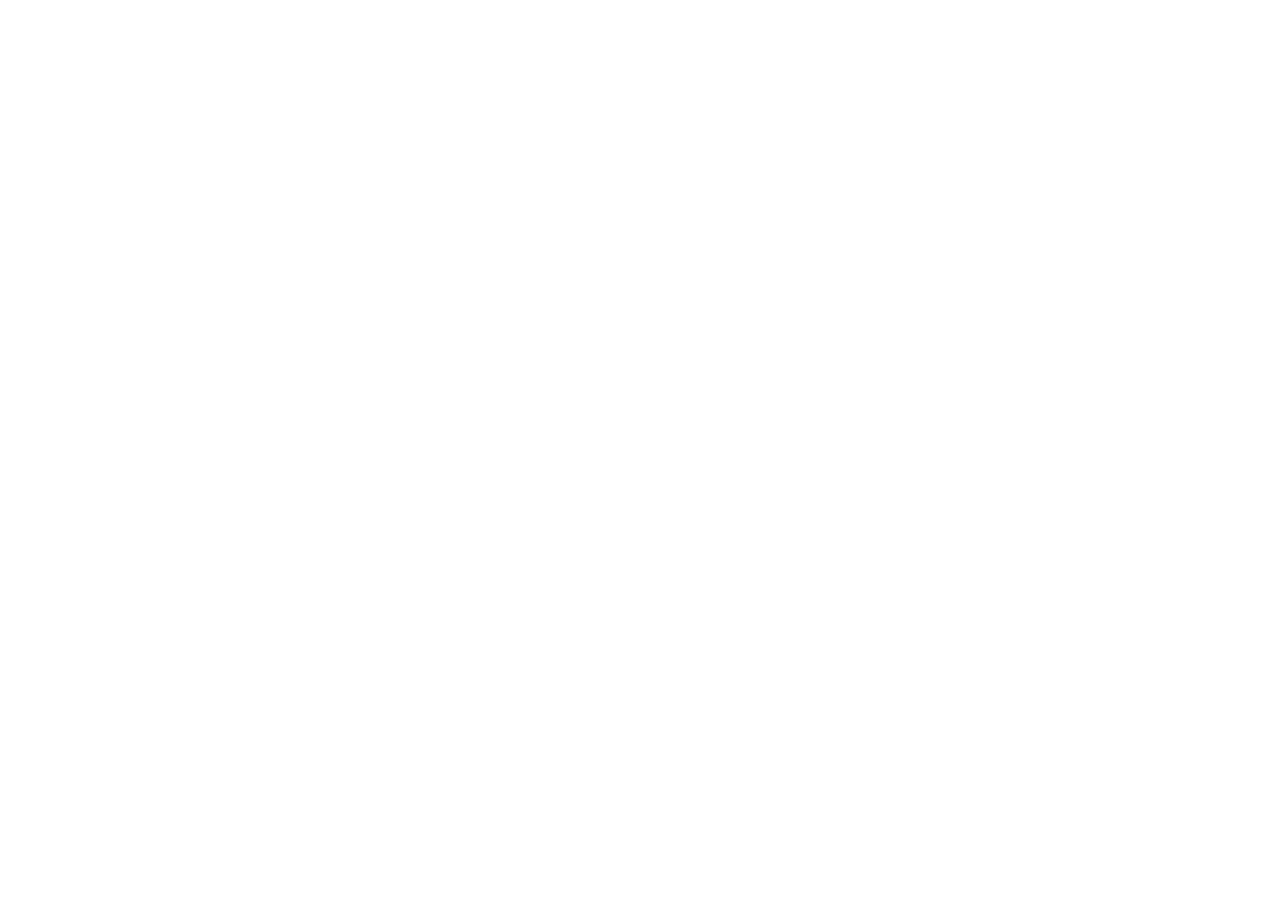
==== dark_side/index.html @ 6d7e7775 "added filestructure" ====
<!DOCTYPE html>
<html lang="en">
<head>
    <meta charset="UTF-8">
    <meta name="viewport" content="width=device-width, initial-scale=1.0">
    <title>Musician</title>
    <link rel="stylesheet" href="styles/index.css">

</head>
<body>
    
</body>
</html>
---- dark_side/styles/index.css ----
* {
  margin: 0;
  padding: 0;
}

/*# sourceMappingURL=index.css.map */
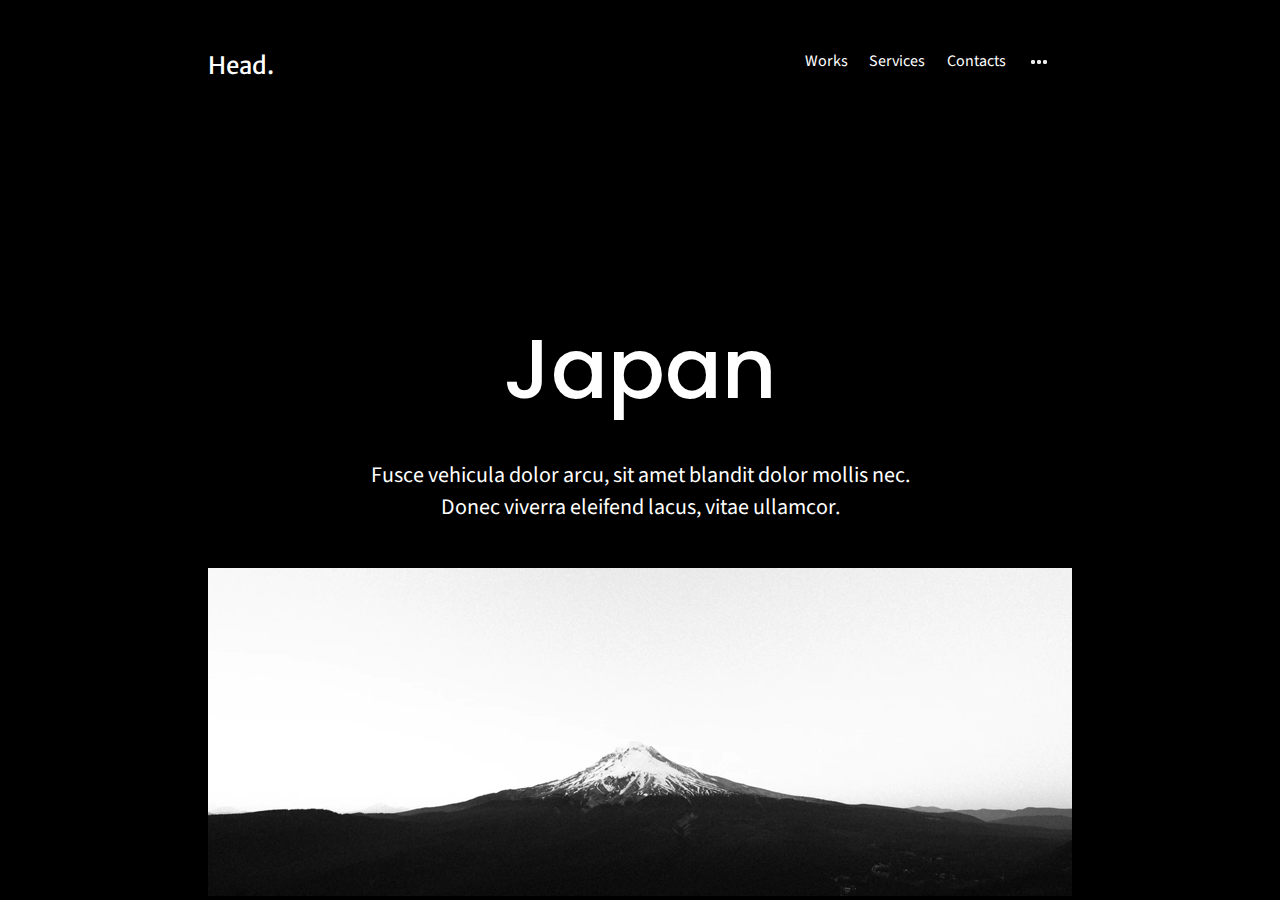
==== commit c61c7391: "working on overlay nav" ====
--- a/dark_side/index.html
+++ b/dark_side/index.html
@@ -3,11 +3,62 @@
 <head>
     <meta charset="UTF-8">
     <meta name="viewport" content="width=device-width, initial-scale=1.0">
-    <title>Musician</title>
+    <title>Japan</title>
     <link rel="stylesheet" href="styles/index.css">
+    <link href="https://fonts.googleapis.com/css?family=Merriweather+Sans:700|Poppins:500|Source+Sans+Pro&display=swap" rel="stylesheet">
+    <link rel="stylesheet" href="https://cdnjs.cloudflare.com/ajax/libs/font-awesome/4.7.0/css/font-awesome.min.css">
+
 
 </head>
-<body>
-    
+<body class="page">
+    <main class="page_main">
+        <nav class="navigation">
+            <p class="logo">Head.</p>
+            <!-- <div id="myNav" class="overlay"> -->
+
+                <!-- <a href="javascript:void(0)" class="closebtn" onclick="closeNav()">&times;</a> -->
+
+                <!-- <ul class="overlay-content"> -->
+                <ul class="topnav" id="myTopnav">
+                    <li class="nav_item"><a href="#works">Works</a></li>
+                    <li class="nav_item"><a href="#works">Services</a></li>
+                    <li class="nav_item"><a href="#works">Contacts</a></li>
+                    <li class="nav_item"><a href="#"><img src="images/Icon.svg" class="icon_first" alt=""></a></li>
+
+                    <li class="nav_item"><a href="javascript:void(0);" class="icon" onclick="openNav()">
+                        <img src="images/Icon.svg">
+                    </a></li>
+                </ul>
+            <!-- </div> -->
+        </nav>
+
+        <section class="main_content">
+            <!-- <div class="content_text"> -->
+                <h1 class="main_header">Japan</h1>
+                <p class="main_text">Fusce vehicula dolor arcu, sit amet blandit dolor mollis nec.<br> Donec viverra eleifend lacus, vitae ullamcor.</p>
+            <!-- </div> -->
+            <div class="main_image"><img src="images/fuji.png" alt="" class="image_fuji"></div>
+        </section> 
+    </main>
+
+    <script>
+        function openNav() {
+          document.getElementById("myNav").style.width = "100%";
+        }
+        
+        function closeNav() {
+          document.getElementById("myNav").style.width = "0%";
+        }
+    </script>
+      <!-- <script>
+        function myFunction() {
+          var x = document.getElementById("myTopnav");
+          if (x.className === "topnav") {
+            x.className += " responsive";
+          } else {
+            x.className = "topnav";
+          }
+        }
+    </script> -->
 </body>
 </html>--- a/dark_side/styles/index.css
+++ b/dark_side/styles/index.css
@@ -3,4 +3,178 @@
   padding: 0;
 }
 
+.page {
+  background-color: #000000;
+  width: 100%;
+  min-height: 100vh;
+  height: 100%;
+  display: flex;
+  justify-content: center;
+}
+
+.page_main {
+  max-width: 864px;
+  width: 100%;
+  display: flex;
+  flex-direction: column;
+  align-content: center;
+  align-items: center;
+}
+
+.navigation {
+  display: flex;
+  justify-content: space-between;
+  width: 100%;
+  margin-bottom: 50px;
+  margin-top: 50px;
+}
+
+.topnav {
+  display: flex;
+  justify-content: space-between;
+  list-style: none;
+  max-width: 267px;
+  width: 100%;
+}
+
+.topnav {
+  font-family: "Source Sans Pro", sans-serif;
+  font-size: 16px;
+  color: #ffffff;
+  text-decoration: none;
+}
+
+.topnav a {
+  text-decoration: none;
+  color: #ffffff;
+}
+
+.topnav a:hover {
+  text-decoration: none;
+  color: #5C7CFA;
+  font-weight: bold;
+}
+
+.topnav .icon {
+  display: none;
+  text-decoration: none;
+  color: #242635;
+}
+
+.icon_detail {
+  color: #242635;
+}
+
+.logo {
+  font-family: "Merriweather Sans", sans-serif;
+  font-size: 24px;
+  color: #ffffff;
+}
+
+.icon_first {
+  filter: invert(100%) sepia(3%) saturate(12%) hue-rotate(103deg) brightness(105%) contrast(105%);
+}
+
+.icon {
+  filter: invert(100%) sepia(3%) saturate(12%) hue-rotate(103deg) brightness(105%) contrast(105%);
+}
+
+.main_content {
+  display: flex;
+  flex-direction: column;
+  justify-content: flex-end;
+  align-items: center;
+  height: 100%;
+  width: 100%;
+}
+
+.main_header {
+  font-family: "Poppins", sans-serif;
+  font-weight: 500;
+  font-size: 84px;
+  color: #ffffff;
+}
+
+.main_text {
+  font-family: "Source Sans Pro", sans-serif;
+  font-size: 22px;
+  color: #ffffff;
+  margin-top: 28px;
+  margin-bottom: 45px;
+  max-width: 574px;
+  width: 100%;
+  text-align: center;
+}
+
+@media screen and (max-width: 1024px) {
+  .main_header {
+    font-size: 72px;
+  }
+}
+@media screen and (max-width: 768px) {
+  .page_main {
+    justify-content: center;
+    width: 80%;
+  }
+
+  .main_header {
+    font-size: 36px;
+  }
+
+  .main_text {
+    font-size: 12px;
+  }
+
+  .image_fuji {
+    width: 100%;
+    height: 100%;
+    object-fit: cover;
+  }
+
+  .topnav a {
+    display: none;
+  }
+
+  .topnav a.icon {
+    display: flex;
+    height: 48px;
+  }
+
+  .topnav.responsive {
+    display: flex;
+    align-items: flex-end;
+    flex-direction: column;
+  }
+
+  .topnav.responsive .icon {
+    display: flex;
+    justify-content: flex-end;
+  }
+
+  .topnav.responsive .icon_first {
+    display: none;
+  }
+
+  .topnav.responsive a {
+    display: flex;
+    height: 48px;
+  }
+
+  .topnav.responsive .nav_item:nth-of-type(4) {
+    order: 1;
+  }
+
+  .topnav.responsive .nav_item:nth-of-type(1) {
+    order: 2;
+  }
+
+  .topnav.responsive .nav_item:nth-of-type(2) {
+    order: 3;
+  }
+
+  .topnav.responsive .nav_item:nth-of-type(3) {
+    order: 4;
+  }
+}
+
 /*# sourceMappingURL=index.css.map */
